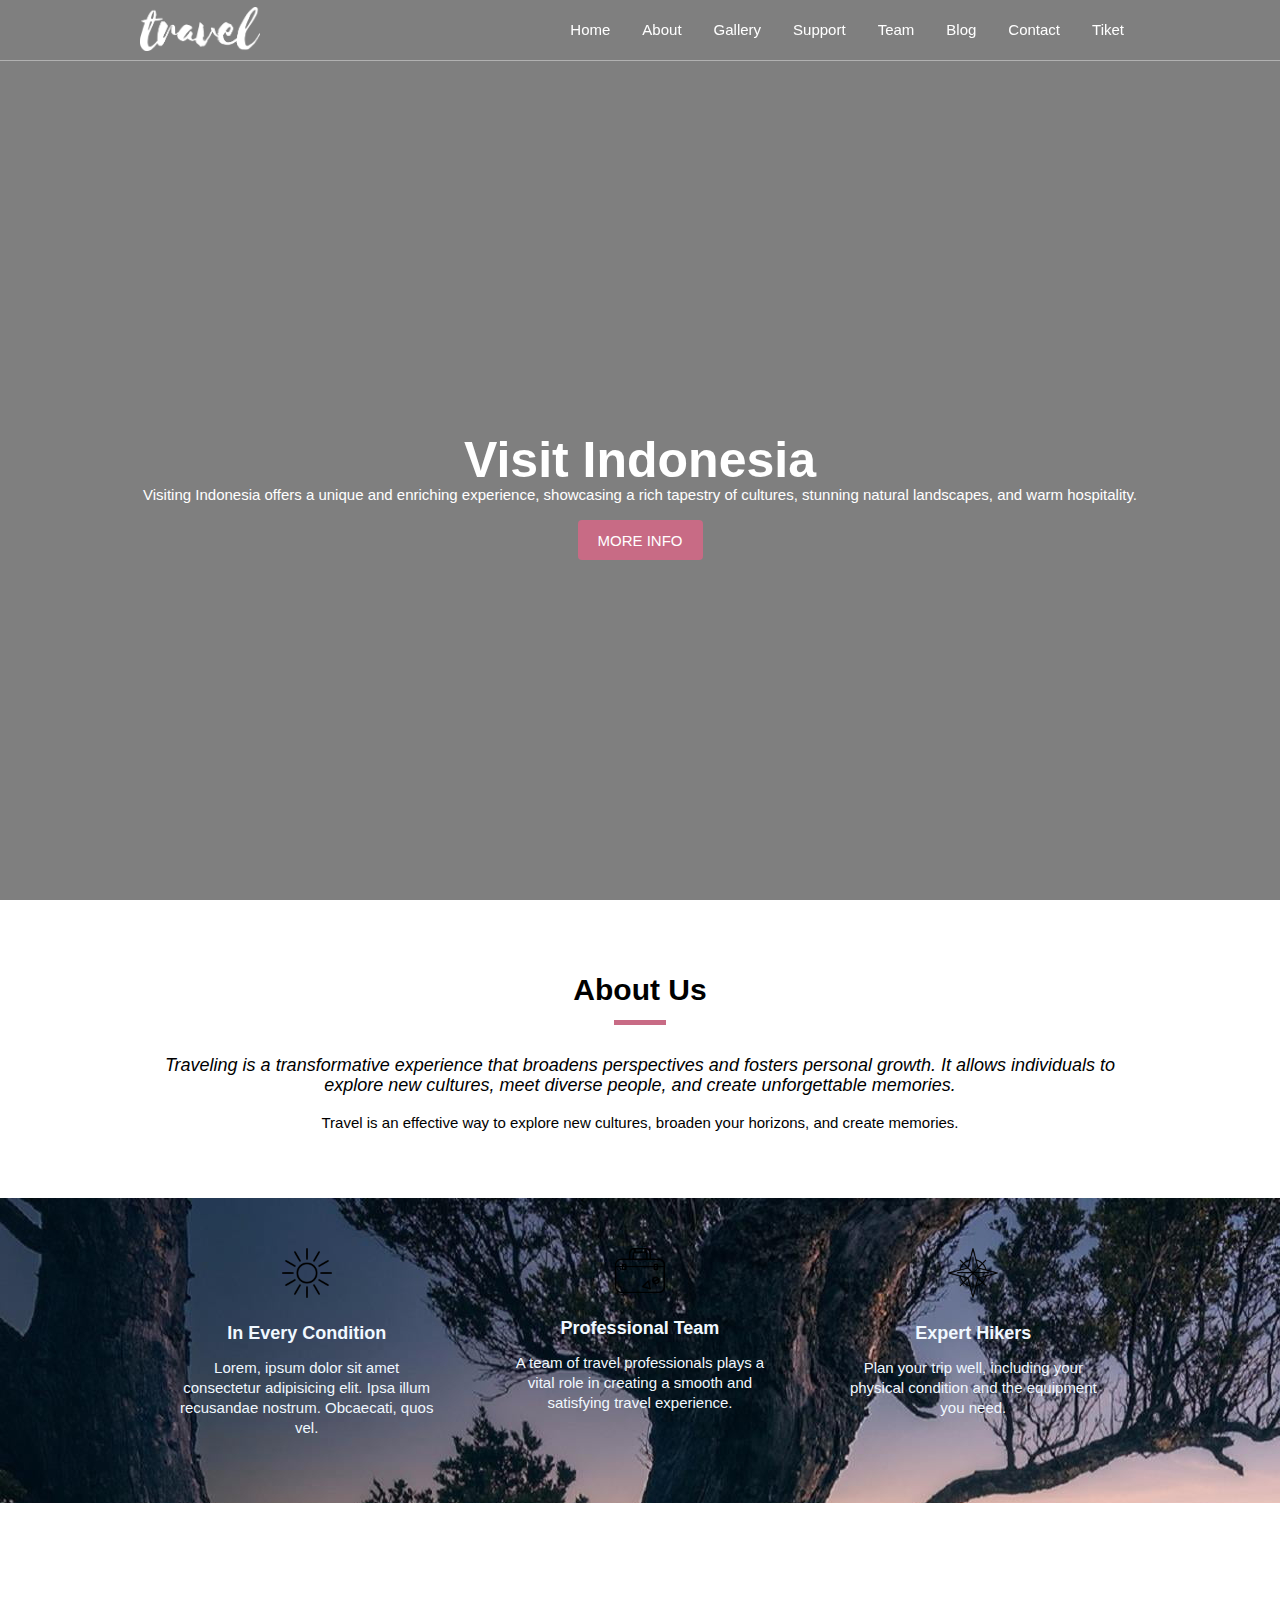
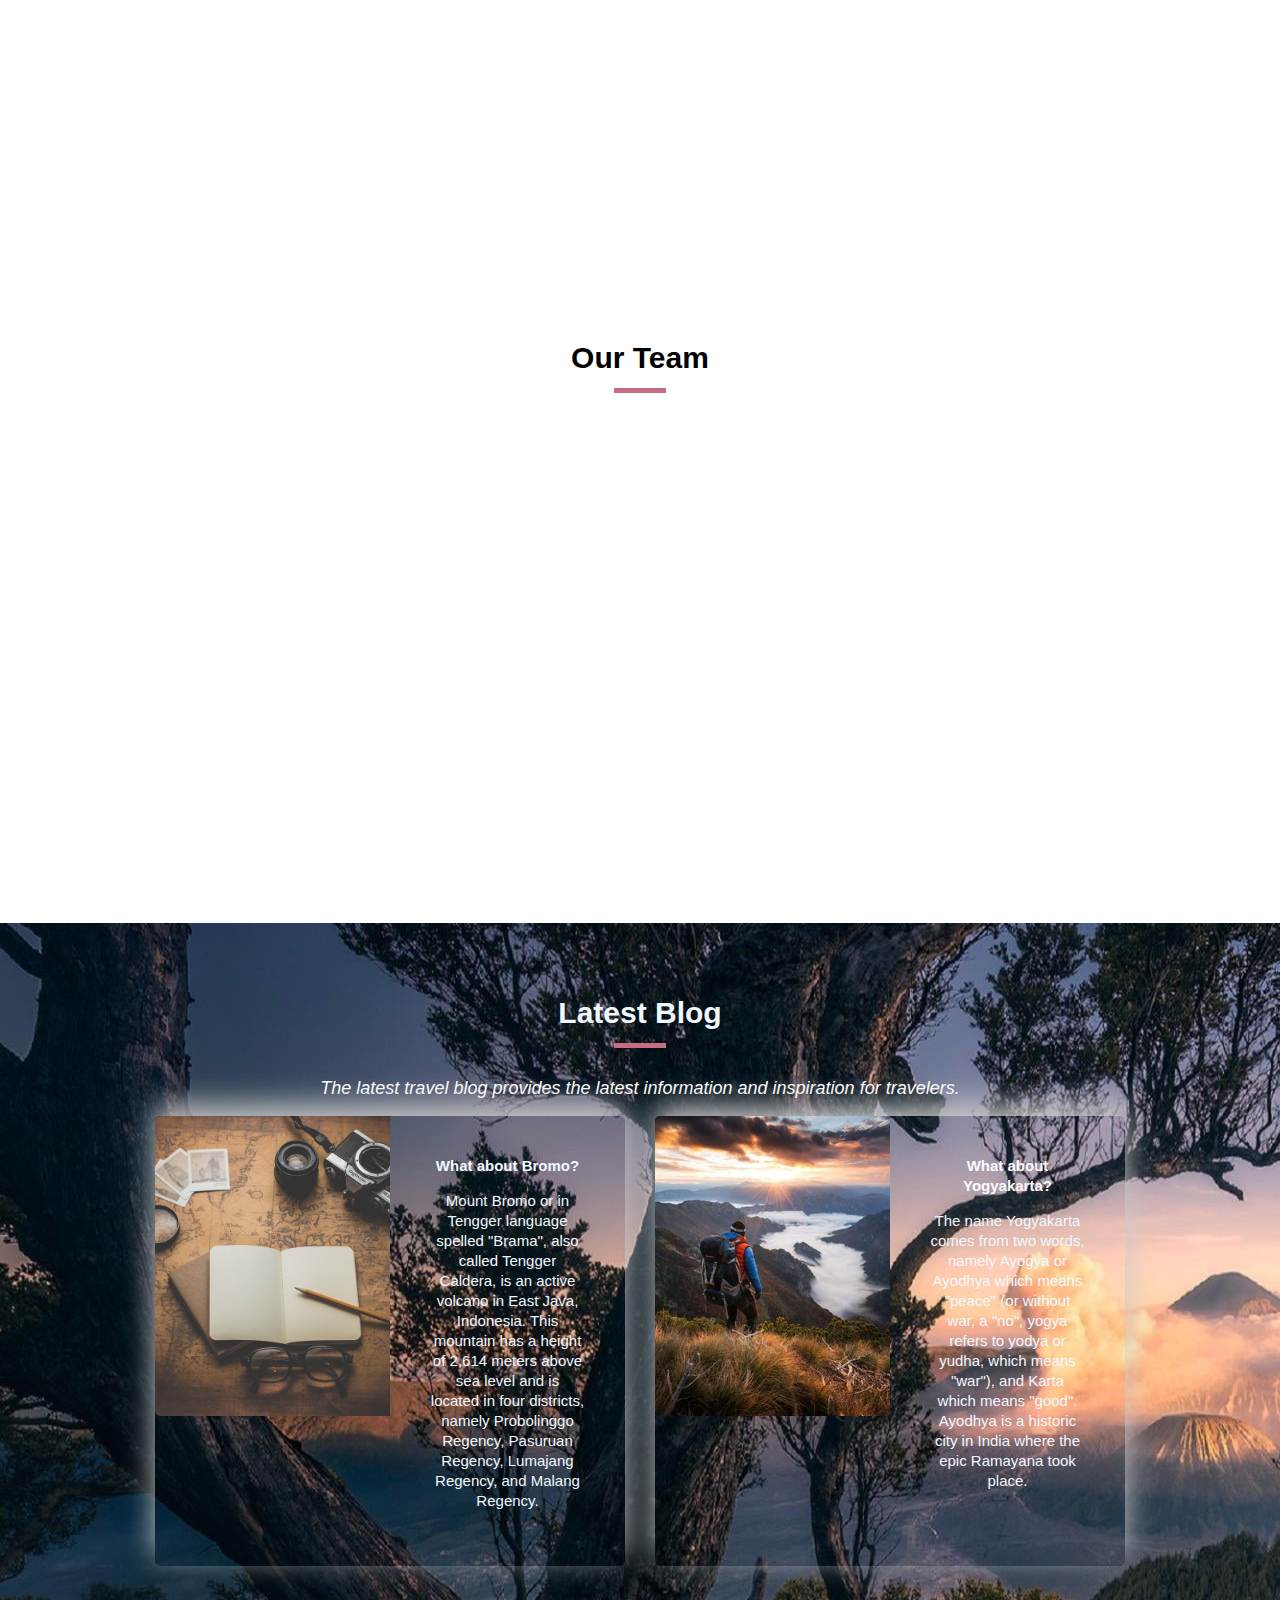
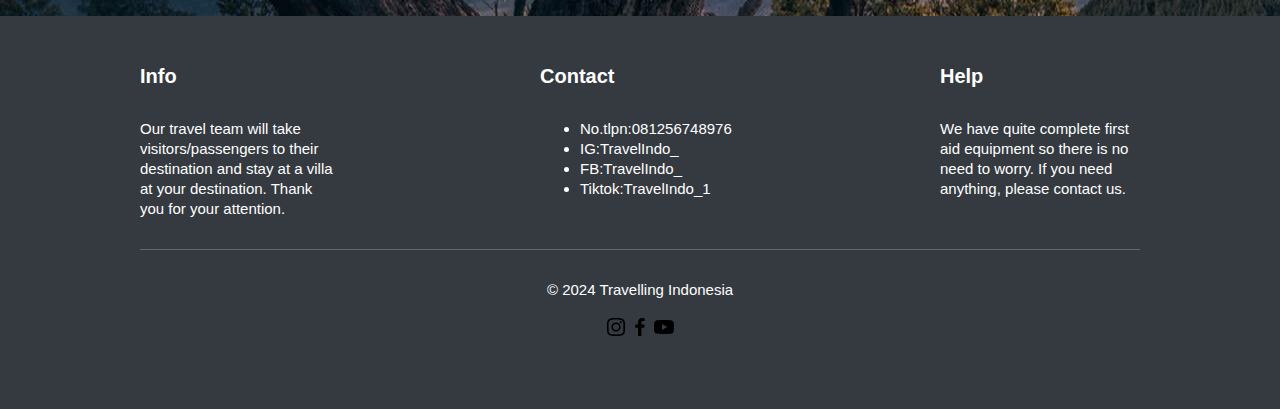
==== index.html @ 005dd38b "Add files via upload" ====
<!DOCTYPE html>
<html lang="en">
  <head>
    <meta charset="UTF-8" />
    <meta http-equiv="X-UA-Compatible" content="IE=edge" />
    <meta name="viewport" content="width=device-width, initial-scale=1.0" />
    <title>Travel</title>
    <link rel="stylesheet" href="css/style.css" />
    <link rel="stylesheet" href="https://unpkg.com/aos@next/dist/aos.css" />
  </head>
  <body>
    <nav>
      <div class="layar-dalam">
        <div class="logo">
          <a href=""><img src="asset/logo-white.png" class="putih" /></a>
          <a href=""><img src="asset/logo-black.png" class="hitam" /></a>
        </div>
        <div class="menu">
          <a href="#" class="tombol-menu">
            <span class="garis"></span>
            <span class="garis"></span>
            <span class="garis"></span>
          </a>
          <ul>
            <li><a href="#home">Home</a></li>
            <li><a href="#aboutus">About</a></li>
            <li><a href="#support">Gallery</a></li>
            <li><a href="#gallery">Support</a></li>
            <li><a href="#team">Team</a></li>
            <li><a href="#blog">Blog</a></li>
            <li><a href="#contact">Contact</a></li>
            <li><a href="tiket.html">Tiket</a></li> 
          </ul>
        </div>
      </div>
    </nav>
    <div class="layar-penuh">
      <header id="home">
        <div class="overlay"></div>
        <video autoplay muted loop>
          <source src="asset/video-indonesia.mp4" type="video/mp4" />
        </video>
        <div class="intro">
          <h3>Visit Indonesia</h3>
          <p>
            Visiting Indonesia offers a unique and enriching experience, showcasing a rich tapestry of cultures, stunning natural landscapes, and warm hospitality.
          </p>
          <p>
            <a href="" class="tombol">MORE INFO</a>
          </p>
        </div>
      </header>
      <main>
        <section id="aboutus">
          <div class="layar-dalam">
            <h3>About Us</h3>
            <p class="ringkasan-s">
              Traveling is a transformative experience that broadens perspectives and fosters personal growth. It allows individuals to explore new cultures, meet diverse people, and create unforgettable memories.
            </p>
            <div class="konten-isi">
              <p>
                Travel is an effective way to explore new cultures, broaden your horizons, and create memories.
              </p>
            </div>
          </div>
        </section>
        <section class="abuabu" id="support">
          <div class="layar-dalam support">
            <div>
              <img src="asset/matahari.png" />
              <h6>In Every Condition</h6>
              <p>
                Lorem, ipsum dolor sit amet consectetur adipisicing elit. Ipsa
                illum recusandae nostrum. Obcaecati, quos vel.
              </p>
            </div>
            <div>
              <img src="asset/tas.png" />
              <h6>Professional Team</h6>
              <p>
                A team of travel professionals plays a vital role in creating a smooth and satisfying travel experience.
              </p>
            </div>
            <div>
              <img src="asset/kompas.png" />
              <h6>Expert Hikers</h6>
              <p>
                Plan your trip well, including your physical condition and the equipment you need.
              </p>
            </div>
          </div>
        </section>
        <section id="gallery">
          <div data-aos="zoom-in-right"  data-aos-duration="3000" data-aos-delay="1400"><img src="asset/foto1.jpeg" /></div>
          <div data-aos="zoom-in-right"  data-aos-duration="3000" data-aos-delay="1200"><img src="asset/foto2.jpeg" /></div>
          <div data-aos="zoom-in-right" data-aos-duration="3000" data-aos-delay="1000"><img src="asset/foto3.jpeg" /></div>
          <div data-aos="zoom-in-right" data-aos-duration="3000" data-aos-delay="800"><img src="asset/foto4.jpeg" /></div>
          <div data-aos="zoom-in-right" data-aos-duration="3000" data-aos-delay="600"><img src="asset/foto5.jpeg" /></div>
          <div data-aos="zoom-in-right" data-aos-duration="3000" data-aos-delay="400"><img src="asset/foto6.jpeg" /></div>
          <div data-aos="zoom-in-right" data-aos-duration="3000" data-aos-delay="200"><img src="asset/foto7.jpeg" /></div>
          <div data-aos="zoom-in-right" data-aos-duration="3000" data-aos-delay=""><img src="asset/foto8.jpeg" /></div>
        </section>
        <section class="quote">
          <div class="layar-dalam">
            <p>Jogja is made of longing, returning home and angkringan.</p>
          </div>
        </section>
        <section id="team">
          <div class="layar-dalam">
            <h3>Our Team</h3>
            <p class="ringkasan">
              This is our Travel Team, Enjoy your Travel trip
            </p>
            <div class="tim">
              <div data-aos="fade-right" data-aos-duration="3000" data-aos-delay="400">
                <img src="asset/tim1.jpeg" />
                <h6>Bayu</h6>
                <span>Indonesia</span>
              </div>
              <div data-aos="fade-right" data-aos-duration="3000" data-aos-delay="200">
                <img src="asset/tim2.jpeg" />
                <h6>M.Nur Irfan</h6>
                <span>Indonesia</span>
              </div>
              <div data-aos="fade-right" data-aos-duration="3000" data-aos-delay="">
                <img src="asset/tim3.jpeg" />
                <h6>Team</h6>
                <span>Indonesia</span>
              </div>
            </div>
          </div>
        </section>
        <section class="abuabu" id="blog">
          <div class="layar-dalam">
            <h3>Latest Blog</h3>
            <p class="ringkasan">
              The latest travel blog provides the latest information and inspiration for travelers.
            </p>
            <div class="blog">
              <div class="area">
                <div
                  class="gambar"
                  style="background-image: url('asset/blog1.jpg')"
                ></div>
                <div class="text">
                  <article>
                    <h4><a href="#"></a>What about Bromo?</h4>
                    <p>
                      Mount Bromo or in Tengger language spelled "Brama", also called Tengger Caldera, is an active volcano in East Java, Indonesia. This mountain has a height of 2,614 meters above sea level and is located in four districts, namely Probolinggo Regency, Pasuruan Regency, Lumajang Regency, and Malang Regency.
                    </p>
                  </article>
                </div>
              </div>
              <div class="area">
                <div
                  class="gambar"
                  style="background-image: url('asset/blog2.jpg')"
                ></div>
                <div class="text">
                  <article>
                    <h4><a href="#">What about Yogyakarta?</a></h4>
                    <p>
                      The name Yogyakarta comes from two words, namely Ayogya or Ayodhya which means "peace" (or without war, a "no", yogya refers to yodya or yudha, which means "war"), and Karta which means "good". Ayodhya is a historic city in India where the epic Ramayana took place.
                    </p>
                  </article>
                </div>
              </div>
            </div>
          </div>
        </section>
      </main>
      <footer id="contact">
        <div class="layar-dalam">
          <div>
            <h5>Info</h5>
            Our travel team will take visitors/passengers to their destination and stay at a villa at your destination. Thank you for your attention.</div>
          <div>
            <h5>Contact</h5>
            <ul>
              <li class="">No.tlpn:081256748976</li>
              <li class="">IG:TravelIndo_</li>
              <li class="">FB:TravelIndo_</li>
              <li class="">Tiktok:TravelIndo_1</li>
            </ul>
          </div>
          <div>
            <h5>Help</h5>
            We have quite complete first aid equipment so there is no need to worry. If you need anything, please contact us.</div>
        </div>
        <div class="layar-dalam">
          <div class="copyright">&copy; 2024 Travelling Indonesia</div>
        </div>
        <div class="home-sci">
          <a href="https://Instagram.com/Yanuarbay"><svg xmlns="http://www.w3.org/2000/svg" width="24" height="24" viewBox="0 0 24 24" style="fill: rgba(0, 0, 0, 1);transform: 'msFilter:'"><path d="M11.999 7.377a4.623 4.623 0 1 0 0 9.248 4.623 4.623 0 0 0 0-9.248zm0 7.627a3.004 3.004 0 1 1 0-6.008 3.004 3.004 0 0 1 0 6.008z"></path><circle cx="16.806" cy="7.207" r="1.078"></circle><path d="M20.533 6.111A4.605 4.605 0 0 0 17.9 3.479a6.606 6.606 0 0 0-2.186-.42c-.963-.042-1.268-.054-3.71-.054s-2.755 0-3.71.054a6.554 6.554 0 0 0-2.184.42 4.6 4.6 0 0 0-2.633 2.632 6.585 6.585 0 0 0-.419 2.186c-.043.962-.056 1.267-.056 3.71 0 2.442 0 2.753.056 3.71.015.748.156 1.486.419 2.187a4.61 4.61 0 0 0 2.634 2.632 6.584 6.584 0 0 0 2.185.45c.963.042 1.268.055 3.71.055s2.755 0 3.71-.055a6.615 6.615 0 0 0 2.186-.419 4.613 4.613 0 0 0 2.633-2.633c.263-.7.404-1.438.419-2.186.043-.962.056-1.267.056-3.71s0-2.753-.056-3.71a6.581 6.581 0 0 0-.421-2.217zm-1.218 9.532a5.043 5.043 0 0 1-.311 1.688 2.987 2.987 0 0 1-1.712 1.711 4.985 4.985 0 0 1-1.67.311c-.95.044-1.218.055-3.654.055-2.438 0-2.687 0-3.655-.055a4.96 4.96 0 0 1-1.669-.311 2.985 2.985 0 0 1-1.719-1.711 5.08 5.08 0 0 1-.311-1.669c-.043-.95-.053-1.218-.053-3.654 0-2.437 0-2.686.053-3.655a5.038 5.038 0 0 1 .311-1.687c.305-.789.93-1.41 1.719-1.712a5.01 5.01 0 0 1 1.669-.311c.951-.043 1.218-.055 3.655-.055s2.687 0 3.654.055a4.96 4.96 0 0 1 1.67.311 2.991 2.991 0 0 1 1.712 1.712 5.08 5.08 0 0 1 .311 1.669c.043.951.054 1.218.054 3.655 0 2.436 0 2.698-.043 3.654h-.011z"></path></svg>
          <a href="https://facebook.com/yanuarbayy"><svg xmlns="http://www.w3.org/2000/svg" width="24" height="24" viewBox="0 0 24 24" style="fill: rgba(0, 0, 0, 1);transform: 'msFilter:'"><path d="M13.397 20.997v-8.196h2.765l.411-3.209h-3.176V7.548c0-.926.258-1.56 1.587-1.56h1.684V3.127A22.336 22.336 0 0 0 14.201 3c-2.444 0-4.122 1.492-4.122 4.231v2.355H7.332v3.209h2.753v8.202h3.312z"></path></svg>
          <a href="https://youtube.com/Yanuarbayy"><svg xmlns="http://www.w3.org/2000/svg" width="24" height="24" viewBox="0 0 24 24" style="fill: rgba(0, 0, 0, 1);transform: 'msFilter:'"><path d="M21.593 7.203a2.506 2.506 0 0 0-1.762-1.766C18.265 5.007 12 5 12 5s-6.264-.007-7.831.404a2.56 2.56 0 0 0-1.766 1.778c-.413 1.566-.417 4.814-.417 4.814s-.004 3.264.406 4.814c.23.857.905 1.534 1.763 1.765 1.582.43 7.83.437 7.83.437s6.265.007 7.831-.403a2.515 2.515 0 0 0 1.767-1.763c.414-1.565.417-4.812.417-4.812s.02-3.265-.407-4.831zM9.996 15.005l.005-6 5.207 3.005-5.212 2.995z"></path></svg>
        </div>
      </footer>
    </div>
    </div>
    <script
      src="https://code.jquery.com/jquery-3.6.0.min.js"
      integrity="sha256-/xUj+3OJU5yExlq6GSYGSHk7tPXikynS7ogEvDej/m4="
      crossorigin="anonymous"
    ></script>
    <script src="javascript.js"></script>
  </body>
  <script src="https://unpkg.com/aos@next/dist/aos.js"></script>
  <script>
    AOS.init();
  </script>
</html>
---- css/style.css ----
* {
  font-family: Arial, Helvetica, sans-serif;
  line-height: 20px;
  font-size: 15px;
}
html {
  margin: 0;
  padding: 0;
  scroll-behavior: smooth;
}
body {
  margin: 0px;
  padding: 0px;
}
.layar-dalam {
  width: 1000px;
  margin: auto;
}
.layar-penuh {
  width: 100%;
}
nav {
  z-index: 100;
  color: #fff;
  text-align: center;
  position: fixed;
  border-bottom: 1px solid #b1b1b1;
  line-height: 60px;
  width: 100%;
  transition: background-color 0.5s ease;
}
nav.putih {
  background-color: #fff;
}
nav .logo {
  float: left;
  position: relative;
  line-height: 55px;
  text-align: center;
}
nav .logo img {
  vertical-align: middle;
  width: 120px;
}

nav .menu {
  float: right;
  height: 60px;
  max-width: 600px;
}

nav .menu ul {
  list-style-type: none;
  margin: 0;
  padding: 0;
  display: flex;
}

nav .menu ul li {
  list-style-type: none;
  float: left;
  line-height: 60px;
}

nav ul li a {
  color: #fff;
  text-align: center;
  padding: 0px 16px 0px 16px;
  text-decoration: none;
}

nav ul li a:hover {
  text-decoration: underline;
}

/* pengaturan header */
header {
  position: relative;
  height: 100vh;
  width: 100%;
  overflow: hidden;
  z-index: 2;
}
header video {
  position: absolute;
  top: 0;
  left: 0;
  object-fit: cover;
  z-index: -2;
}
header .intro {
  z-index: 100;
  color: #fff;
  text-align: center;
  position: relative;
  top: 50%;
}
header .intro h3 {
  font-size: 50px;
  margin: 0;
  padding: 0;
}
.tombol {
  background-color: #c86b85;
  height: 40px;
  line-height: 42px;
  color: #fff;
  text-decoration: none;
  display: inline-block;
  padding: 0px 20px 0px 20px;
  font-size: 15px;
  border-radius: 4px;
}
header .overlay {
  position: absolute;
  top: 0;
  left: 0;
  height: 100%;
  width: 100%;
  background-color: #000;
  opacity: 50%;
  z-index: -1;
}
.tombol-menu {
  position: absolute;
  top: 1.7rem;
  right: 1rem;
  flex-direction: column;
  justify-content: space-between;
  width: 30px;
  height: 20px;
}
.tombol-menu .garis {
  height: 3px;
  background-color: #fff;
}
section {
  padding: 50px 0px 50px 0px;
}
section h3 {
  font-size: 30px;
}
section h3::after {
  content: "";
  border-bottom: 5px solid #c86b85;
  width: 52px;
  display: block;
  margin: 20px auto;
}
#aboutus,
#team,
#blog {
  text-align: center;
}
section p.ringkasan {
  font-style: italic;
  font-size: 18px;
  color: #ffff;
}
section p.ringkasan-s{
  font-style: italic;
  font-size: 18px;
  color: #000;
}
section .konten-isi p {
  font-style: normal;
}
nav.putih {
  background-color: #fff;
}
nav.putih .tombol-menu .garis {
  background-color: #333;
}
nav.putih ul li a {
  color: #333;
}
nav .logo img.hitam {
  display: none;
}
section.abuabu {
  background: url("/asset/a\ bromo.jpg") no-repeat;
  color: aliceblue;
}
.support,
.tim,
.blog {
  display: flex;
  flex-direction: row;
  justify-content: space-around;
}
.support h6,
.tim h6 {
  margin: 0px;
  margin-top: 20px;
  padding: 0px;
  font-size: 18px;
  font-weight: bold;
}
.support img {
  width: 50px;
}
.support div,
.tim div {
  text-align: center;
  width: 26%;
}
section#gallery {
  display: flex;
  flex-direction: row;
  justify-content: space-around;
  overflow: hidden;
  padding: 10px 0px 10px 0px;
}
section#gallery div {
  padding: 10px;
}
section#gallery div img {
  height: 100px;
  border-radius: 5px;
}
section#gallery div img:hover {
  transition: all 0.2s ease-in-out;
  transform: scale(1.1);
}
section.quote {
  background: url("/asset/a\ bromo.jpg") no-repeat;
  background-attachment: fixed;
  background-position: center;
  background-size: cover;
  text-align: center;
  color: #fff;
  font-size: 20px;
  font-style: italic;
  padding: 100px;
}
section.quote .layar-dalam p {
  display: inline;
  background: url("asset/quote-icon.png") no-repeat;
  padding: 40px;
}
.layar-dalam .copyright-s{
  justify-content: center;
  align-items: center;
  display: flex;
  font-size: 20px;
  
}
.tim img {
  width: 100%;
  box-shadow: 0px -10px 30px #ccc;
  border-radius: 5px;
}
.blog .area {
  width: 47%;
  box-shadow: 0px -10px 30px #ccc;
  border-radius: 5px;
  display: flex;
  flex-direction: row;
  justify-content: space-between;
}
.blog div.area div {
  width: 50%;
}
.blog .area .gambar {
  border-radius: 5px 0px 0px 5px;
  background-repeat: no-repeat;
  background-size: cover;
  background-position: center;
  height: 300px;
}
.blog .area .text article {
  padding: 40px;
}
.blog .area .text article h4 {
  margin: 0px;
}
.blog .area .text article a {
  color: #fbfbfb;
  text-decoration: none;
  transition: color 0.5s ease;
}
.blog .area .text article a:hover {
  color: #ccc;
}
footer {
  padding: 50px 0px 50px 0px;
  background-color: #343a40;
  color: #fff;
}
footer .layar-dalam {
  display: flex;
  flex-direction: row;
  justify-content: space-between;
}
footer .layar-dalam div {
  width: 20%;
}
footer .layar-dalam h5 {
  margin-top: 0px;
  font-size: 20px;
  font-weight: bold;
}
footer .layar-dalam .copyright {
  width: 100%;
  margin-top: 30px;
  padding-top: 30px;
  border-top: 1px solid #666;
  text-align: center;
  justify-content: center;
}
@media screen and (max-width: 991.98px) {
  .layar-dalam {
    width: 90%;
  }
  nav .menu ul {
    display: none;
    margin-top: 60px;
    position: absolute;
    top: 0;
    left: 0;
    width: 100%;
  }
  nav .menu ul li {
    width: 100%;
    border-bottom: 1px solid #ccc;
    background-color: #fff;
    line-height: 40px;
  }
  nav .menu ul li a {
    color: #333;
  }
  .tombol-menu {
    display: flex;
  }
  .blog .area {
    display: block;
  }
  .blog div.area div {
    width: 100%;
  }
  .blog .area .gambar {
    border-radius: 5px 5px 0px 0px;
    height: 200px;
  }
  .support {
    display: block;
  }
  .support div {
    width: 100%;
    padding-bottom: 30px;
  }
}

div.home-sci  {
  padding: 1em;
  display: flex;
  justify-content: center;
  align-items: center;
}

svg {
  color: #333;
}
body {
  font-family: Arial, sans-serif;
}
h1{
  font-size: 30px;
  justify-content: center;
  align-items: center;
  display: flex;
}

table {
  width: 100%;
  border-collapse: collapse;
  margin-top: 20px;
}

th, td {
  border: 1px solid #ddd;
  padding: 8px;
  text-align: left;
}

th {
  background-color: #101110;
  color: white;
}

tr:nth-child(even) {
  background-color: #f2f2f2;
}

tr:hover {
  background-color: #ddd;
}
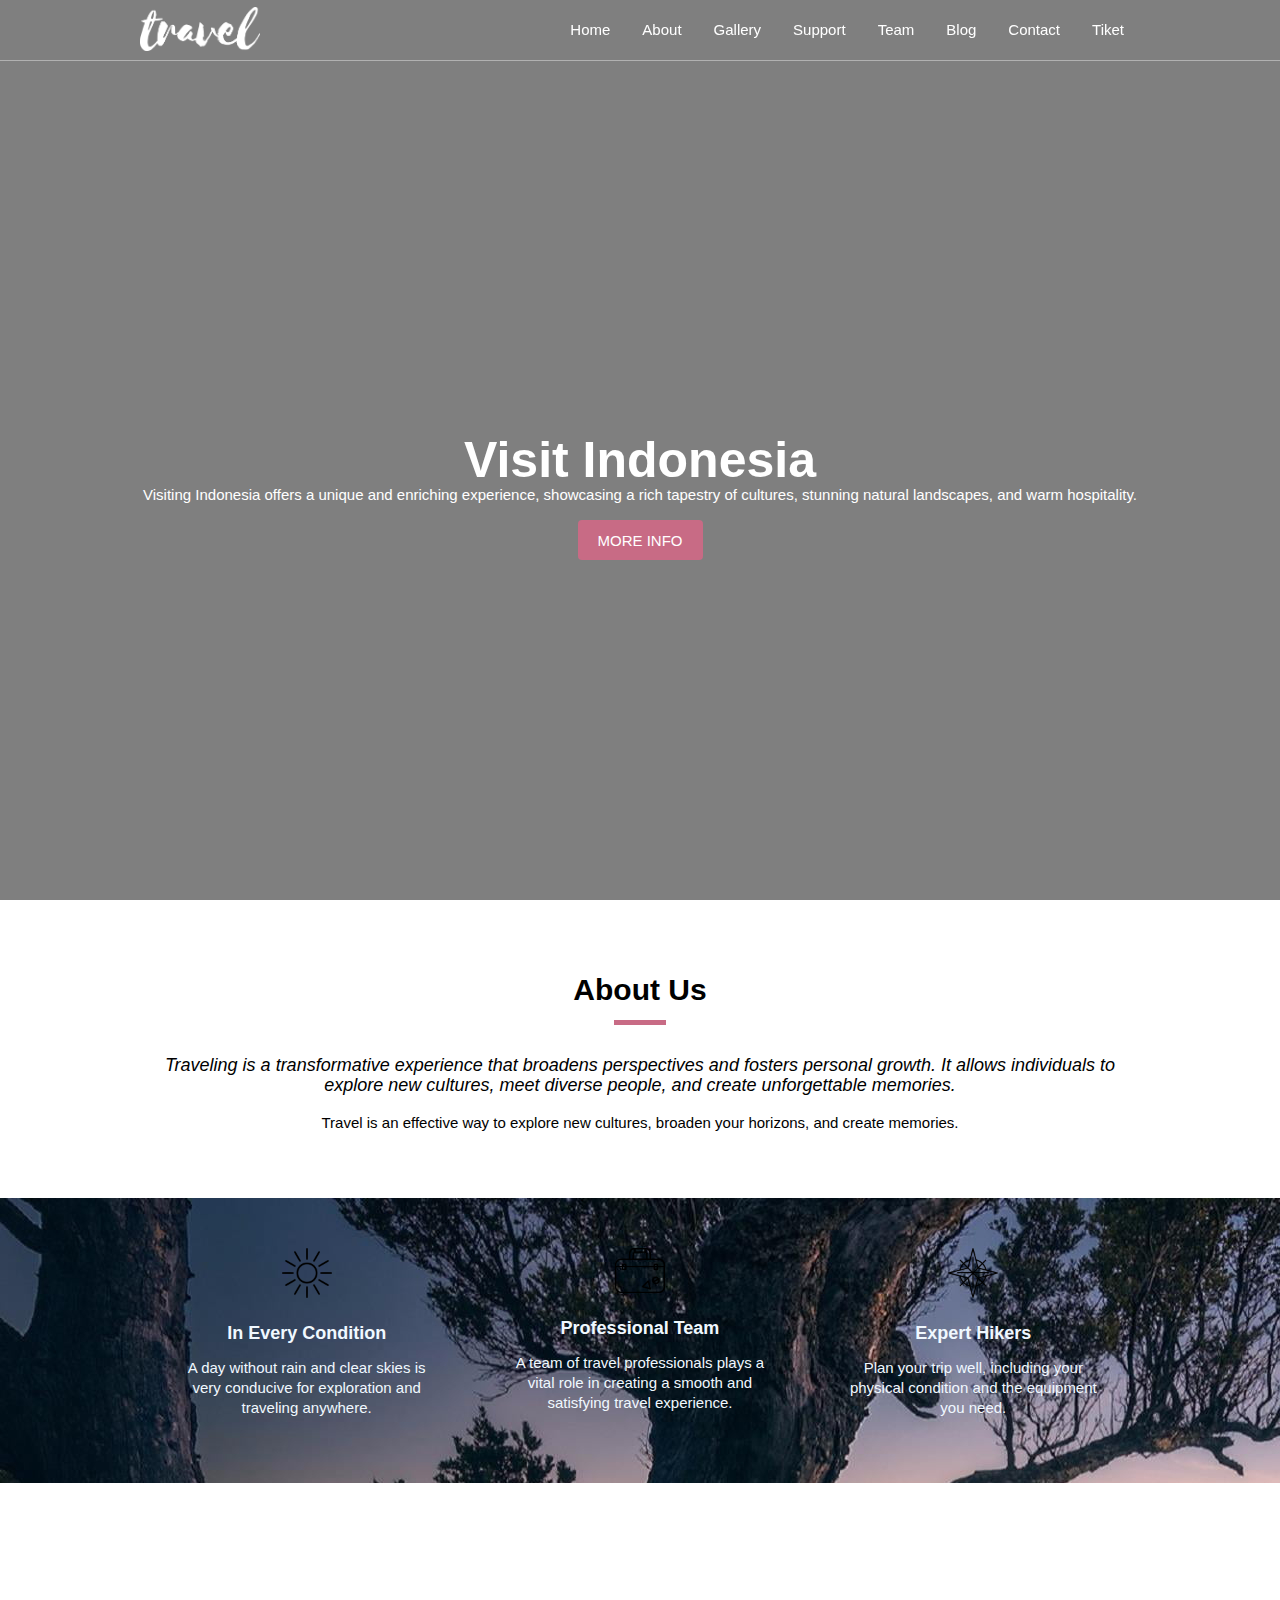
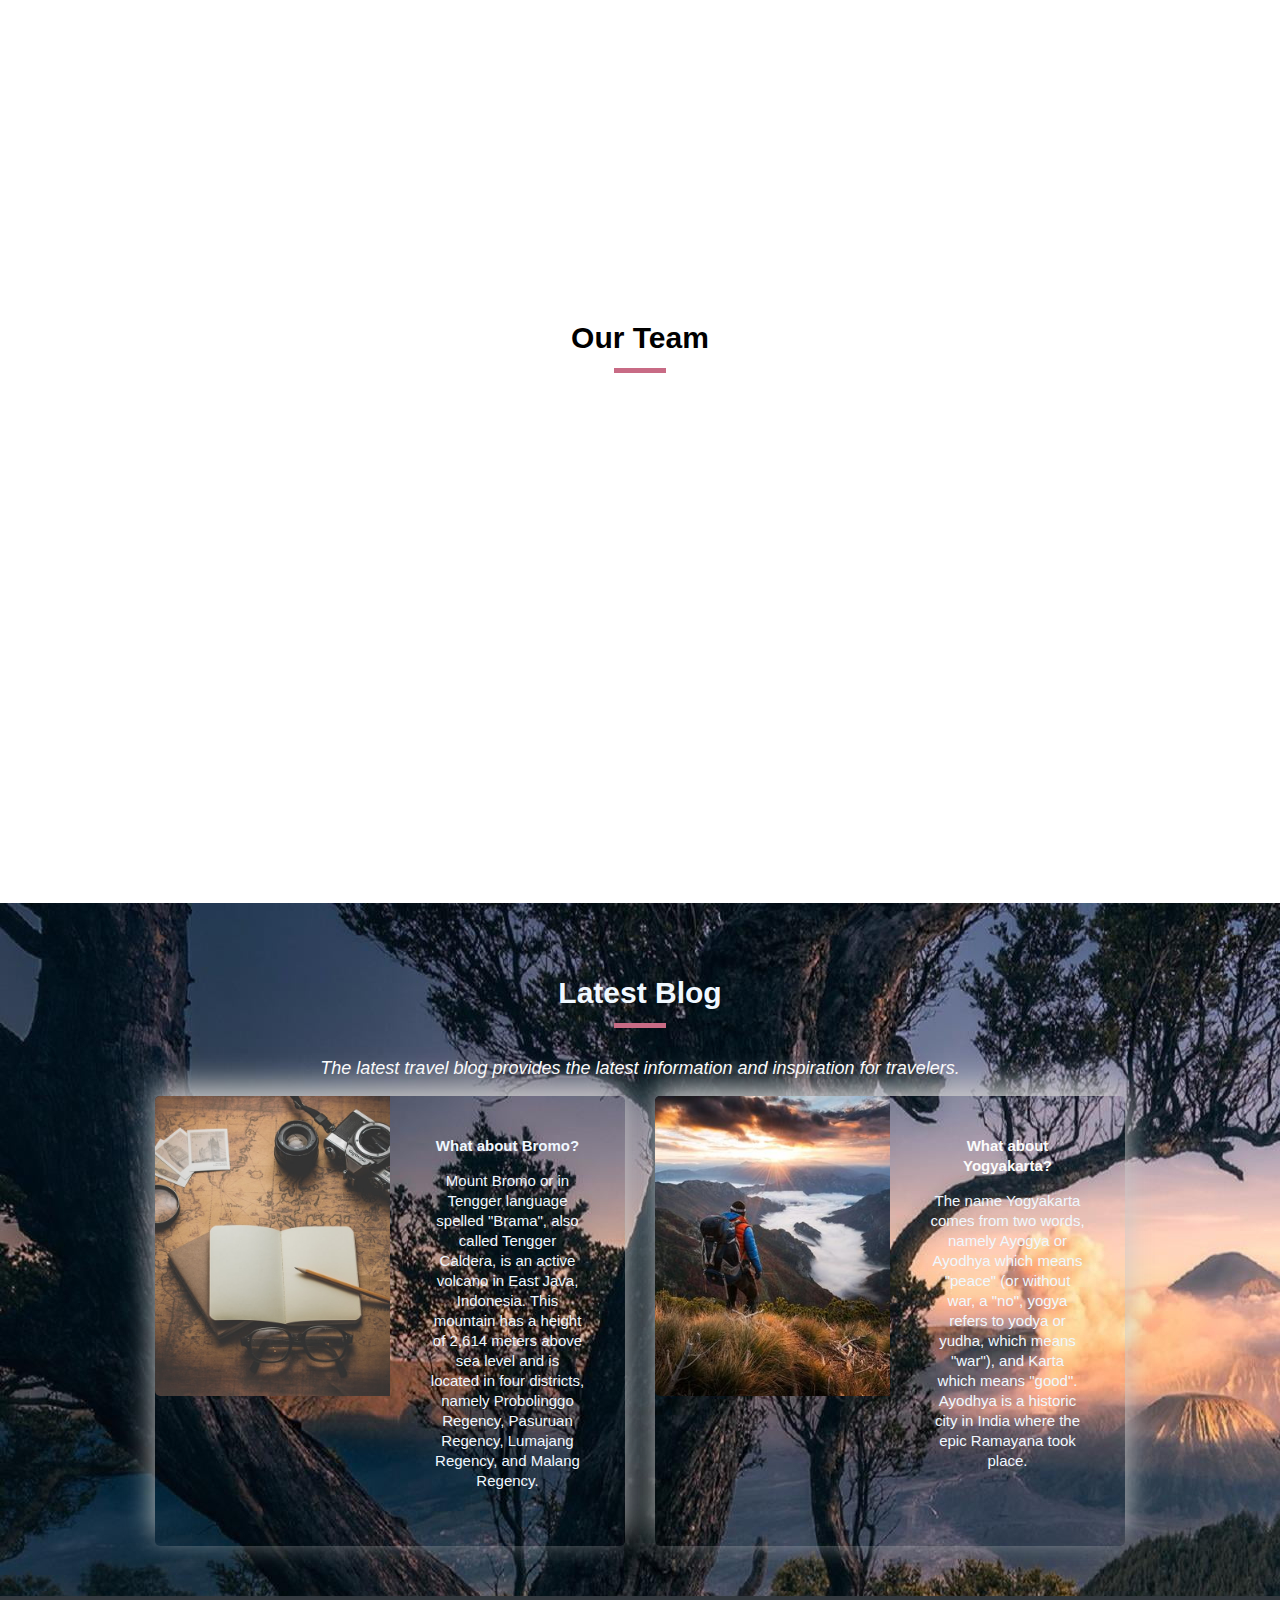
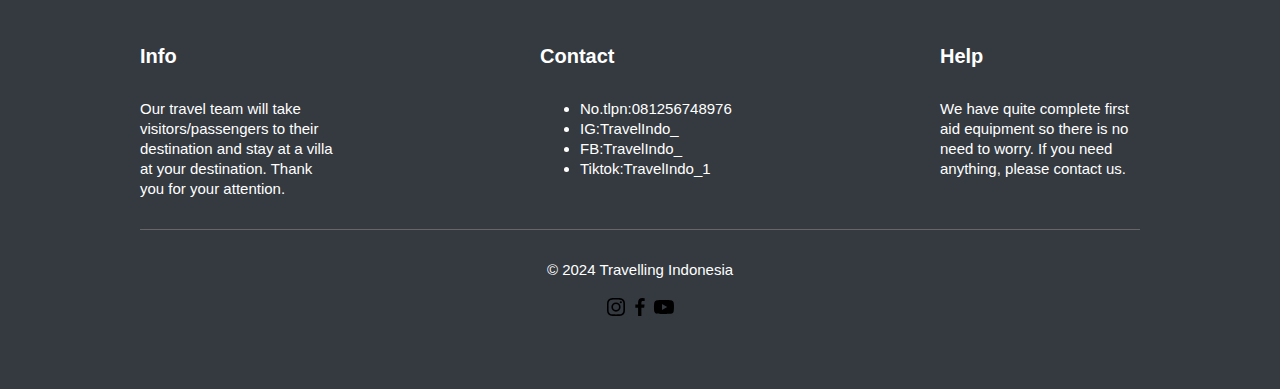
==== commit 0737a9e9: "Add files via upload" ====
--- a/index.html
+++ b/index.html
@@ -70,8 +70,7 @@
               <img src="asset/matahari.png" />
               <h6>In Every Condition</h6>
               <p>
-                Lorem, ipsum dolor sit amet consectetur adipisicing elit. Ipsa
-                illum recusandae nostrum. Obcaecati, quos vel.
+                A day without rain and clear skies is very conducive for exploration and traveling anywhere.
               </p>
             </div>
             <div>
